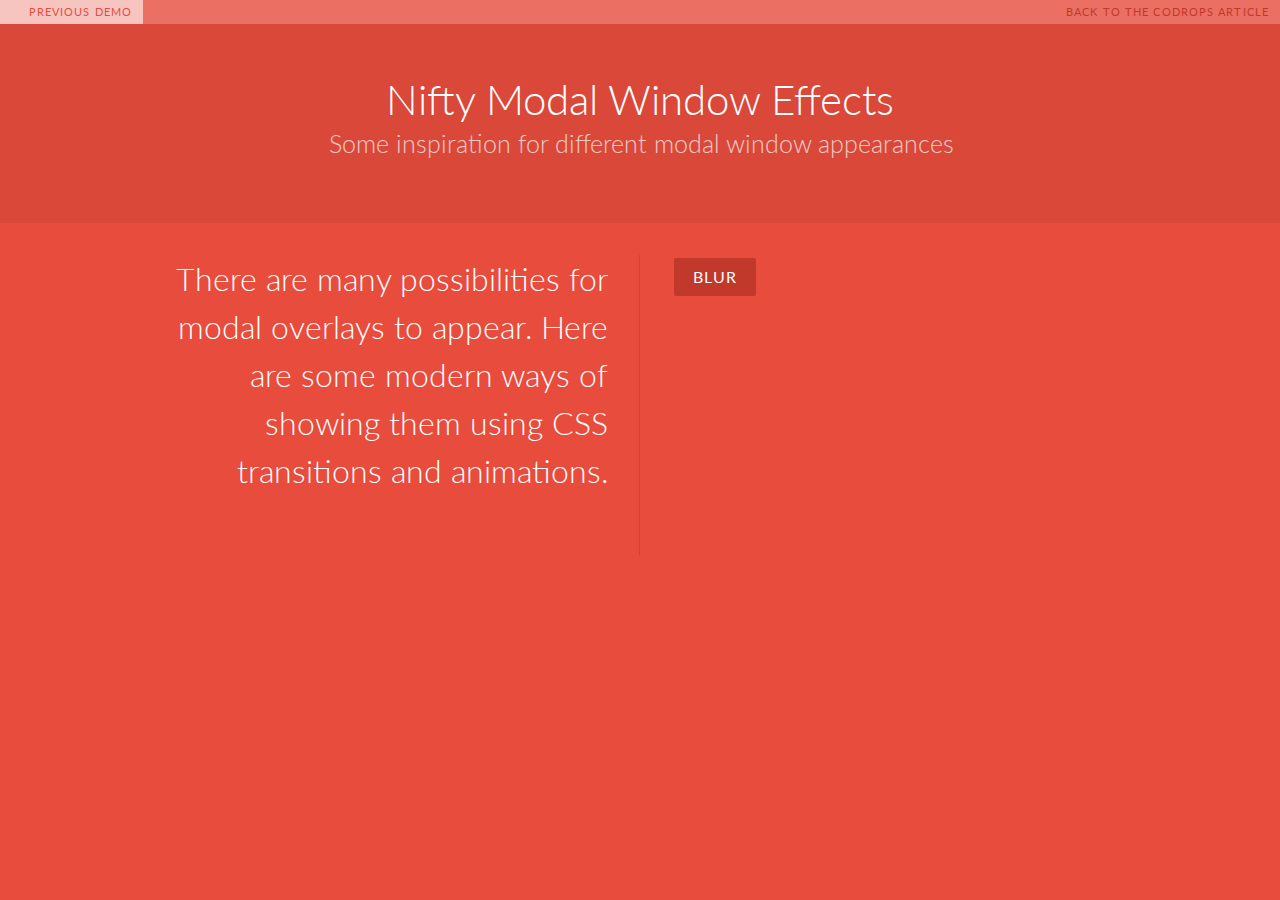
==== demo.html @ 6cec1993 "Blur Plugin" ====
<!DOCTYPE html>
<html lang="en" class="no-js">
	<head>
		<meta charset="UTF-8" />
		<meta http-equiv="X-UA-Compatible" content="IE=edge,chrome=1"> 
		<meta name="viewport" content="width=device-width, initial-scale=1.0"> 
		<link rel="shortcut icon" href="../favicon.ico"> 
		<link rel="stylesheet" type="text/css" href="css/default.css" />
		<link rel="stylesheet" type="text/css" href="css/component.css" />
		<script src="js/modernizr.custom.js"></script>
	</head>
	<body>
		<!-- All modals added here for the demo. You would of course just have one, dynamically created -->

		<div class="md-modal md-effect-16" id="modal-16">
			<div class="md-content">
				<h3>Modal Dialog</h3>
				<div>
					<p>This is a modal window. You can do the following things with it:</p>
					<ul>
						<li><strong>Read:</strong> modal windows will probably tell you something important so don't forget to read what they say.</li>
						<li><strong>Look:</strong> a modal window enjoys a certain kind of attention; just look at it and appreciate its presence.</li>
						<li><strong>Close:</strong> click on the button below to close the modal.</li>
					</ul>
					<button class="md-close">Close me!</button>
				</div>
			</div>
		</div>
	

		<div class="container">
			<!-- Top Navigation -->
			<div class="codrops-top clearfix">
				<a class="codrops-icon codrops-icon-prev" href="http://tympanus.net/Development/DynamicGrid/"><span>Previous Demo</span></a>
				<span class="right"><a class="codrops-icon codrops-icon-drop" href="http://tympanus.net/codrops/?p=15313"><span>Back to the Codrops Article</span></a></span>
			</div>
			<header>
				<h1>Nifty Modal Window Effects <span>Some inspiration for different modal window appearances</span></h1>
			</header>
			<div class="main clearfix">
				<div class="column">
					<p>There are many possibilities for modal overlays to appear. Here are some modern ways of showing them using CSS transitions and animations.</p>
				</div>
				<div class="column">

					<button class="md-trigger" data-modal="modal-16">Blur</button>

				</div>
			</div>
		</div><!-- /container -->
		<div class="md-overlay"></div><!-- the overlay element -->

		<!-- classie.js by @desandro: https://github.com/desandro/classie -->
		<script src="js/classie.js"></script>
		<script src="js/modalEffects.js"></script>

		<!-- for the blur effect -->
		<!-- by @derSchepp https://github.com/Schepp/CSS-Filters-Polyfill -->
		<script>
			// this is important for IEs
			var polyfilter_scriptpath = '/js/';
		</script>
		<script src="js/cssParser.js"></script>
		<script src="js/css-filters-polyfill.js"></script>
	</body>
</html>
---- css/default.css ----
/* General Demo Style */
@import url(http://fonts.googleapis.com/css?family=Lato:300,400,700);

@font-face {
	font-family: 'codropsicons';
	src:url('../fonts/codropsicons/codropsicons.eot');
	src:url('../fonts/codropsicons/codropsicons.eot?#iefix') format('embedded-opentype'),
		url('../fonts/codropsicons/codropsicons.woff') format('woff'),
		url('../fonts/codropsicons/codropsicons.ttf') format('truetype'),
		url('../fonts/codropsicons/codropsicons.svg#codropsicons') format('svg');
	font-weight: normal;
	font-style: normal;
}

*, *:after, *:before { -webkit-box-sizing: border-box; -moz-box-sizing: border-box; box-sizing: border-box; }
body, html { font-size: 100%; padding: 0; margin: 0; }

/* Clearfix hack by Nicolas Gallagher: http://nicolasgallagher.com/micro-clearfix-hack/ */
.clearfix:before, .clearfix:after { content: " "; display: table; }
.clearfix:after { clear: both; }

body {
	font-family: 'Lato', Calibri, Arial, sans-serif;
	color: #fff;
	background: #e74c3c;
}

a {
	color: #c0392b;
	text-decoration: none;
}

a:hover,
a:active {
	color: #333;
}

/* Header Style */
.main,
.container > header {
	margin: 0 auto;
	padding: 2em;
}

.container > header {
	text-align: center;
	background: #d94839;
	padding: 3em;
}

.container > header h1 {
	font-size: 2.625em;
	line-height: 1.3;
	margin: 0;
	font-weight: 300;
}

.container > header span {
	display: block;
	font-size: 60%;
	opacity: 0.7;
	padding: 0 0 0.6em 0.1em;
}

/* Main Content */
.main {
	max-width: 69em;
}

.column {
	float: left;
	width: 50%;
	padding: 0 2em;
	min-height: 300px;
	position: relative;
}

.column:nth-child(2) {
	box-shadow: -1px 0 0 rgba(0,0,0,0.1);
}

.column p {
	font-weight: 300;
	font-size: 2em;
	padding: 0;
	margin: 0;
	text-align: right;
	line-height: 1.5;
}

/* To Navigation Style */
.codrops-top {
	background: #fff;
	background: rgba(255, 255, 255, 0.2);
	text-transform: uppercase;
	width: 100%;
	font-size: 0.69em;
	line-height: 2.2;
}

.codrops-top a {
	padding: 0 1em;
	letter-spacing: 0.1em;
	display: inline-block;
}

.codrops-top a:hover {
	color: #e74c3c;
	background: rgba(255,255,255,0.6);
}

.codrops-top span.right {
	float: right;
}

.codrops-top span.right a {
	float: left;
	display: block;
}

.codrops-icon:before {
	font-family: 'codropsicons';
	margin: 0 4px;
	speak: none;
	font-style: normal;
	font-weight: normal;
	font-variant: normal;
	text-transform: none;
	line-height: 1;
	-webkit-font-smoothing: antialiased;
}

.codrops-icon-drop:before {
	content: "\e001";
}

.codrops-icon-prev:before {
	content: "\e004";
}

button {
	border: none;
	padding: 0.6em 1.2em;
	background: #c0392b;
	color: #fff;
	font-family: 'Lato', Calibri, Arial, sans-serif;
	font-size: 1em;
	letter-spacing: 1px;
	text-transform: uppercase;
	cursor: pointer;
	display: inline-block;
	margin: 3px 2px;
	border-radius: 2px;
}

button:hover {
	background: #A5281B;
}

@media screen and (max-width: 46.0625em) {
	.column {
		width: 100%;
		min-width: auto;
		min-height: auto;
		padding: 1em; 
	}

	.column p {
		text-align: left;
		font-size: 1.5em;
	}

	.column:nth-child(2) {
		box-shadow: 0 -1px 0 rgba(0,0,0,0.1);
	}
}

@media screen and (max-width: 25em) {

	.codrops-icon span {
		display: none;
	}

}
---- css/component.css ----
/* General styles for the modal */

/* 
Styles for the html/body for special modal where we want 3d effects
Note that we need a container wrapping all content on the page for the 
perspective effects (not including the modals and the overlay).
*/
.md-perspective,
.md-perspective body {
	height: 100%;
	overflow: hidden;
}

.md-perspective body  {
	background: #222;
	-webkit-perspective: 600px;
	-moz-perspective: 600px;
	perspective: 600px;
}

.container {
	background: #e74c3c;
	min-height: 100%;
}

.md-modal {
	position: fixed;
	top: 50%;
	left: 50%;
	width: 50%;
	max-width: 630px;
	min-width: 320px;
	height: auto;
	z-index: 2000;
	visibility: hidden;
	-webkit-backface-visibility: hidden;
	-moz-backface-visibility: hidden;
	backface-visibility: hidden;
	-webkit-transform: translateX(-50%) translateY(-50%);
	-moz-transform: translateX(-50%) translateY(-50%);
	-ms-transform: translateX(-50%) translateY(-50%);
	transform: translateX(-50%) translateY(-50%);
}

.md-show {
	visibility: visible;
}

.md-overlay {
	position: fixed;
	width: 100%;
	height: 100%;
	visibility: hidden;
	top: 0;
	left: 0;
	z-index: 1000;
	opacity: 0;
	background: rgba(143,27,15,0.8);
	-webkit-transition: all 0.3s;
	-moz-transition: all 0.3s;
	transition: all 0.3s;
}

.md-show ~ .md-overlay {
	opacity: 1;
	visibility: visible;
}

/* Content styles */
.md-content {
	color: #fff;
	background: #e74c3c;
	position: relative;
	border-radius: 3px;
	margin: 0 auto;
}

.md-content h3 {
	margin: 0;
	padding: 0.4em;
	text-align: center;
	font-size: 2.4em;
	font-weight: 300;
	opacity: 0.8;
	background: rgba(0,0,0,0.1);
	border-radius: 3px 3px 0 0;
}

.md-content > div {
	padding: 15px 40px 30px;
	margin: 0;
	font-weight: 300;
	font-size: 1.15em;
}

.md-content > div p {
	margin: 0;
	padding: 10px 0;
}

.md-content > div ul {
	margin: 0;
	padding: 0 0 30px 20px;
}

.md-content > div ul li {
	padding: 5px 0;
}

.md-content button {
	display: block;
	margin: 0 auto;
	font-size: 0.8em;
}

/* Individual modal styles with animations/transitions */

/* Effect 1: Fade in and scale up */
.md-effect-1 .md-content {
	-webkit-transform: scale(0.7);
	-moz-transform: scale(0.7);
	-ms-transform: scale(0.7);
	transform: scale(0.7);
	opacity: 0;
	-webkit-transition: all 0.3s;
	-moz-transition: all 0.3s;
	transition: all 0.3s;
}

.md-show.md-effect-1 .md-content {
	-webkit-transform: scale(1);
	-moz-transform: scale(1);
	-ms-transform: scale(1);
	transform: scale(1);
	opacity: 1;
}

/* Effect 2: Slide from the right */
.md-effect-2 .md-content {
	-webkit-transform: translateX(20%);
	-moz-transform: translateX(20%);
	-ms-transform: translateX(20%);
	transform: translateX(20%);
	opacity: 0;
	-webkit-transition: all 0.3s cubic-bezier(0.25, 0.5, 0.5, 0.9);
	-moz-transition: all 0.3s cubic-bezier(0.25, 0.5, 0.5, 0.9);
	transition: all 0.3s cubic-bezier(0.25, 0.5, 0.5, 0.9);
}

.md-show.md-effect-2 .md-content {
	-webkit-transform: translateX(0);
	-moz-transform: translateX(0);
	-ms-transform: translateX(0);
	transform: translateX(0);
	opacity: 1;
}

/* Effect 3: Slide from the bottom */
.md-effect-3 .md-content {
	-webkit-transform: translateY(20%);
	-moz-transform: translateY(20%);
	-ms-transform: translateY(20%);
	transform: translateY(20%);
	opacity: 0;
	-webkit-transition: all 0.3s;
	-moz-transition: all 0.3s;
	transition: all 0.3s;
}

.md-show.md-effect-3 .md-content {
	-webkit-transform: translateY(0);
	-moz-transform: translateY(0);
	-ms-transform: translateY(0);
	transform: translateY(0);
	opacity: 1;
}

/* Effect 4: Newspaper */
.md-effect-4 .md-content {
	-webkit-transform: scale(0) rotate(720deg);
	-moz-transform: scale(0) rotate(720deg);
	-ms-transform: scale(0) rotate(720deg);
	transform: scale(0) rotate(720deg);
	opacity: 0;
}

.md-show.md-effect-4 ~ .md-overlay,
.md-effect-4 .md-content {
	-webkit-transition: all 0.5s;
	-moz-transition: all 0.5s;
	transition: all 0.5s;
}

.md-show.md-effect-4 .md-content {
	-webkit-transform: scale(1) rotate(0deg);
	-moz-transform: scale(1) rotate(0deg);
	-ms-transform: scale(1) rotate(0deg);
	transform: scale(1) rotate(0deg);
	opacity: 1;
}

/* Effect 5: fall */
.md-effect-5.md-modal {
	-webkit-perspective: 1300px;
	-moz-perspective: 1300px;
	perspective: 1300px;
}

.md-effect-5 .md-content {
	-webkit-transform-style: preserve-3d;
	-moz-transform-style: preserve-3d;
	transform-style: preserve-3d;
	-webkit-transform: translateZ(600px) rotateX(20deg); 
	-moz-transform: translateZ(600px) rotateX(20deg); 
	-ms-transform: translateZ(600px) rotateX(20deg); 
	transform: translateZ(600px) rotateX(20deg); 
	opacity: 0;
}

.md-show.md-effect-5 .md-content {
	-webkit-transition: all 0.3s ease-in;
	-moz-transition: all 0.3s ease-in;
	transition: all 0.3s ease-in;
	-webkit-transform: translateZ(0px) rotateX(0deg);
	-moz-transform: translateZ(0px) rotateX(0deg);
	-ms-transform: translateZ(0px) rotateX(0deg);
	transform: translateZ(0px) rotateX(0deg); 
	opacity: 1;
}

/* Effect 6: side fall */
.md-effect-6.md-modal {
	-webkit-perspective: 1300px;
	-moz-perspective: 1300px;
	perspective: 1300px;
}

.md-effect-6 .md-content {
	-webkit-transform-style: preserve-3d;
	-moz-transform-style: preserve-3d;
	transform-style: preserve-3d;
	-webkit-transform: translate(30%) translateZ(600px) rotate(10deg); 
	-moz-transform: translate(30%) translateZ(600px) rotate(10deg);
	-ms-transform: translate(30%) translateZ(600px) rotate(10deg);
	transform: translate(30%) translateZ(600px) rotate(10deg); 
	opacity: 0;
}

.md-show.md-effect-6 .md-content {
	-webkit-transition: all 0.3s ease-in;
	-moz-transition: all 0.3s ease-in;
	transition: all 0.3s ease-in;
	-webkit-transform: translate(0%) translateZ(0) rotate(0deg);
	-moz-transform: translate(0%) translateZ(0) rotate(0deg);
	-ms-transform: translate(0%) translateZ(0) rotate(0deg);
	transform: translate(0%) translateZ(0) rotate(0deg);
	opacity: 1;
}

/* Effect 7:  slide and stick to top */
.md-effect-7{
	top: 0;
	-webkit-transform: translateX(-50%);
	-moz-transform: translateX(-50%);
	-ms-transform: translateX(-50%);
	transform: translateX(-50%);
}

.md-effect-7 .md-content {
	-webkit-transform: translateY(-200%);
	-moz-transform: translateY(-200%);
	-ms-transform: translateY(-200%);
	transform: translateY(-200%);
	-webkit-transition: all .3s;
	-moz-transition: all .3s;
	transition: all .3s;
	opacity: 0;
}

.md-show.md-effect-7 .md-content {
	-webkit-transform: translateY(0%);
	-moz-transform: translateY(0%);
	-ms-transform: translateY(0%);
	transform: translateY(0%);
	border-radius: 0 0 3px 3px;
	opacity: 1;
}

/* Effect 8: 3D flip horizontal */
.md-effect-8.md-modal {
	-webkit-perspective: 1300px;
	-moz-perspective: 1300px;
	perspective: 1300px;
}

.md-effect-8 .md-content {
	-webkit-transform-style: preserve-3d;
	-moz-transform-style: preserve-3d;
	transform-style: preserve-3d;
	-webkit-transform: rotateY(-70deg);
	-moz-transform: rotateY(-70deg);
	-ms-transform: rotateY(-70deg);
	transform: rotateY(-70deg);
	-webkit-transition: all 0.3s;
	-moz-transition: all 0.3s;
	transition: all 0.3s;
	opacity: 0;
}

.md-show.md-effect-8 .md-content {
	-webkit-transform: rotateY(0deg);
	-moz-transform: rotateY(0deg);
	-ms-transform: rotateY(0deg);
	transform: rotateY(0deg);
	opacity: 1;
}

/* Effect 9: 3D flip vertical */
.md-effect-9.md-modal {
	-webkit-perspective: 1300px;
	-moz-perspective: 1300px;
	perspective: 1300px;
}

.md-effect-9 .md-content {
	-webkit-transform-style: preserve-3d;
	-moz-transform-style: preserve-3d;
	transform-style: preserve-3d;
	-webkit-transform: rotateX(-70deg);
	-moz-transform: rotateX(-70deg);
	-ms-transform: rotateX(-70deg);
	transform: rotateX(-70deg);
	-webkit-transition: all 0.3s;
	-moz-transition: all 0.3s;
	transition: all 0.3s;
	opacity: 0;
}

.md-show.md-effect-9 .md-content {
	-webkit-transform: rotateX(0deg);
	-moz-transform: rotateX(0deg);
	-ms-transform: rotateX(0deg);
	transform: rotateX(0deg);
	opacity: 1;
}

/* Effect 10: 3D sign */
.md-effect-10.md-modal {
	-webkit-perspective: 1300px;
	-moz-perspective: 1300px;
	perspective: 1300px;
}

.md-effect-10 .md-content {
	-webkit-transform-style: preserve-3d;
	-moz-transform-style: preserve-3d;
	transform-style: preserve-3d;
	-webkit-transform: rotateX(-60deg);
	-moz-transform: rotateX(-60deg);
	-ms-transform: rotateX(-60deg);
	transform: rotateX(-60deg);
	-webkit-transform-origin: 50% 0;
	-moz-transform-origin: 50% 0;
	transform-origin: 50% 0;
	opacity: 0;
	-webkit-transition: all 0.3s;
	-moz-transition: all 0.3s;
	transition: all 0.3s;
}

.md-show.md-effect-10 .md-content {
	-webkit-transform: rotateX(0deg);
	-moz-transform: rotateX(0deg);
	-ms-transform: rotateX(0deg);
	transform: rotateX(0deg);
	opacity: 1;
}

/* Effect 11: Super scaled */
.md-effect-11 .md-content {
	-webkit-transform: scale(2);
	-moz-transform: scale(2);
	-ms-transform: scale(2);
	transform: scale(2);
	opacity: 0;
	-webkit-transition: all 0.3s;
	-moz-transition: all 0.3s;
	transition: all 0.3s;
}

.md-show.md-effect-11 .md-content {
	-webkit-transform: scale(1);
	-moz-transform: scale(1);
	-ms-transform: scale(1);
	transform: scale(1);
	opacity: 1;
}

/* Effect 12:  Just me */
.md-effect-12 .md-content {
	-webkit-transform: scale(0.8);
	-moz-transform: scale(0.8);
	-ms-transform: scale(0.8);
	transform: scale(0.8);
	opacity: 0;
	-webkit-transition: all 0.3s;
	-moz-transition: all 0.3s;
	transition: all 0.3s;
}

.md-show.md-effect-12 ~ .md-overlay {
	background: #e74c3c;
} 

.md-effect-12 .md-content h3,
.md-effect-12 .md-content {
	background: transparent;
}

.md-show.md-effect-12 .md-content {
	-webkit-transform: scale(1);
	-moz-transform: scale(1);
	-ms-transform: scale(1);
	transform: scale(1);
	opacity: 1;
}

/* Effect 13: 3D slit */
.md-effect-13.md-modal {
	-webkit-perspective: 1300px;
	-moz-perspective: 1300px;
	perspective: 1300px;
}

.md-effect-13 .md-content {
	-webkit-transform-style: preserve-3d;
	-moz-transform-style: preserve-3d;
	transform-style: preserve-3d;
	-webkit-transform: translateZ(-3000px) rotateY(90deg);
	-moz-transform: translateZ(-3000px) rotateY(90deg);
	-ms-transform: translateZ(-3000px) rotateY(90deg);
	transform: translateZ(-3000px) rotateY(90deg);
	opacity: 0;
}

.md-show.md-effect-13 .md-content {
	-webkit-animation: slit .7s forwards ease-out;
	-moz-animation: slit .7s forwards ease-out;
	animation: slit .7s forwards ease-out;
}

@-webkit-keyframes slit {
	50% { -webkit-transform: translateZ(-250px) rotateY(89deg); opacity: .5; -webkit-animation-timing-function: ease-out;}
	100% { -webkit-transform: translateZ(0) rotateY(0deg); opacity: 1; }
}

@-moz-keyframes slit {
	50% { -moz-transform: translateZ(-250px) rotateY(89deg); opacity: .5; -moz-animation-timing-function: ease-out;}
	100% { -moz-transform: translateZ(0) rotateY(0deg); opacity: 1; }
}

@keyframes slit {
	50% { transform: translateZ(-250px) rotateY(89deg); opacity: 1; animation-timing-function: ease-in;}
	100% { transform: translateZ(0) rotateY(0deg); opacity: 1; }
}

/* Effect 14:  3D Rotate from bottom */
.md-effect-14.md-modal {
	-webkit-perspective: 1300px;
	-moz-perspective: 1300px;
	perspective: 1300px;
}

.md-effect-14 .md-content {
	-webkit-transform-style: preserve-3d;
	-moz-transform-style: preserve-3d;
	transform-style: preserve-3d;
	-webkit-transform: translateY(100%) rotateX(90deg);
	-moz-transform: translateY(100%) rotateX(90deg);
	-ms-transform: translateY(100%) rotateX(90deg);
	transform: translateY(100%) rotateX(90deg);
	-webkit-transform-origin: 0 100%;
	-moz-transform-origin: 0 100%;
	transform-origin: 0 100%;
	opacity: 0;
	-webkit-transition: all 0.3s ease-out;
	-moz-transition: all 0.3s ease-out;
	transition: all 0.3s ease-out;
}

.md-show.md-effect-14 .md-content {
	-webkit-transform: translateY(0%) rotateX(0deg);
	-moz-transform: translateY(0%) rotateX(0deg);
	-ms-transform: translateY(0%) rotateX(0deg);
	transform: translateY(0%) rotateX(0deg);
	opacity: 1;
}

/* Effect 15:  3D Rotate in from left */
.md-effect-15.md-modal {
	-webkit-perspective: 1300px;
	-moz-perspective: 1300px;
	perspective: 1300px;
}

.md-effect-15 .md-content {
	-webkit-transform-style: preserve-3d;
	-moz-transform-style: preserve-3d;
	transform-style: preserve-3d;
	-webkit-transform: translateZ(100px) translateX(-30%) rotateY(90deg);
	-moz-transform: translateZ(100px) translateX(-30%) rotateY(90deg);
	-ms-transform: translateZ(100px) translateX(-30%) rotateY(90deg);
	transform: translateZ(100px) translateX(-30%) rotateY(90deg);
	-webkit-transform-origin: 0 100%;
	-moz-transform-origin: 0 100%;
	transform-origin: 0 100%;
	opacity: 0;
	-webkit-transition: all 0.3s;
	-moz-transition: all 0.3s;
	transition: all 0.3s;
}

.md-show.md-effect-15 .md-content {
	-webkit-transform: translateZ(0px) translateX(0%) rotateY(0deg);
	-moz-transform: translateZ(0px) translateX(0%) rotateY(0deg);
	-ms-transform: translateZ(0px) translateX(0%) rotateY(0deg);
	transform: translateZ(0px) translateX(0%) rotateY(0deg);
	opacity: 1;
}

/* Effect 16:  Blur */
.md-show.md-effect-16 ~ .md-overlay {
	background: rgba(180,46,32,0.5);
}

.md-show.md-effect-16 ~ .container {
	-webkit-filter: blur(3px);
	-moz-filter: blur(3px);
	filter: blur(3px);
}

.md-effect-16 .md-content {
	-webkit-transform: translateY(-5%);
	-moz-transform: translateY(-5%);
	-ms-transform: translateY(-5%);
	transform: translateY(-5%);
	opacity: 0;
}

.md-show.md-effect-16 ~ .container,
.md-effect-16 .md-content {
	-webkit-transition: all 0.3s;
	-moz-transition: all 0.3s;
	transition: all 0.3s;
}

.md-show.md-effect-16 .md-content {
	-webkit-transform: translateY(0);
	-moz-transform: translateY(0);
	-ms-transform: translateY(0);
	transform: translateY(0);
	opacity: 1;
}

/* Effect 17:  Slide in from bottom with perspective on container */
.md-show.md-effect-17 ~ .container {
	height: 100%;
	overflow: hidden;
	-webkit-transition: -webkit-transform 0.3s;
	-moz-transition: -moz-transform 0.3s;
	transition: transform 0.3s;
}	

.md-show.md-effect-17 ~ .container,
.md-show.md-effect-17 ~ .md-overlay  {
	-webkit-transform: rotateX(-2deg);
	-moz-transform: rotateX(-2deg);
	-ms-transform: rotateX(-2deg);
	transform: rotateX(-2deg);
	-webkit-transform-origin: 50% 0%;
	-moz-transform-origin: 50% 0%;
	transform-origin: 50% 0%;
	-webkit-transform-style: preserve-3d;
	-moz-transform-style: preserve-3d;
	transform-style: preserve-3d;
}

.md-effect-17 .md-content {
	opacity: 0;
	-webkit-transform: translateY(200%);
	-moz-transform: translateY(200%);
	-ms-transform: translateY(200%);
	transform: translateY(200%);
}

.md-show.md-effect-17 .md-content {
	-webkit-transform: translateY(0);
	-moz-transform: translateY(0);
	-ms-transform: translateY(0);
	transform: translateY(0);
	opacity: 1;
	-webkit-transition: all 0.3s 0.2s;
	-moz-transition: all 0.3s 0.2s;
	transition: all 0.3s 0.2s;
}

/* Effect 18:  Slide from right with perspective on container */
.md-show.md-effect-18 ~ .container {
	height: 100%;
	overflow: hidden;
}

.md-show.md-effect-18 ~ .md-overlay {
	background: rgba(143,27,15,0.8);
	-webkit-transition: all 0.5s;
	-moz-transition: all 0.5s;
	transition: all 0.5s;
}

.md-show.md-effect-18 ~ .container,
.md-show.md-effect-18 ~ .md-overlay {
	-webkit-transform-style: preserve-3d;
	-webkit-transform-origin: 0% 50%;
	-webkit-animation: rotateRightSideFirst 0.5s forwards ease-in;
	-moz-transform-style: preserve-3d;
	-moz-transform-origin: 0% 50%;
	-moz-animation: rotateRightSideFirst 0.5s forwards ease-in;
	transform-style: preserve-3d;
	transform-origin: 0% 50%;
	animation: rotateRightSideFirst 0.5s forwards ease-in;
}

@-webkit-keyframes rotateRightSideFirst {
	50% { -webkit-transform: translateZ(-50px) rotateY(5deg); -webkit-animation-timing-function: ease-out; }
	100% { -webkit-transform: translateZ(-200px); }
}

@-moz-keyframes rotateRightSideFirst {
	50% { -moz-transform: translateZ(-50px) rotateY(5deg); -moz-animation-timing-function: ease-out; }
	100% { -moz-transform: translateZ(-200px); }
}

@keyframes rotateRightSideFirst {
	50% { transform: translateZ(-50px) rotateY(5deg); animation-timing-function: ease-out; }
	100% { transform: translateZ(-200px); }
}

.md-effect-18 .md-content {
	-webkit-transform: translateX(200%);
	-moz-transform: translateX(200%);
	-ms-transform: translateX(200%);
	transform: translateX(200%);
	opacity: 0;
}

.md-show.md-effect-18 .md-content {
	-webkit-transform: translateX(0);
	-moz-transform: translateX(0);
	-ms-transform: translateX(0);
	transform: translateX(0);
	opacity: 1;
	-webkit-transition: all 0.5s 0.1s;
	-moz-transition: all 0.5s 0.1s;
	transition: all 0.5s 0.1s;
}

/* Effect 19:  Slip in from the top with perspective on container */
.md-show.md-effect-19 ~ .container {
	height: 100%;
	overflow: hidden;
}

.md-show.md-effect-19 ~ .md-overlay {
	-webkit-transition: all 0.5s;
	-moz-transition: all 0.5s;
	transition: all 0.5s;
}

.md-show.md-effect-19 ~ .container,
.md-show.md-effect-19 ~ .md-overlay {
	-webkit-transform-style: preserve-3d;
	-webkit-transform-origin: 50% 100%;
	-webkit-animation: OpenTop 0.5s forwards ease-in;
	-moz-transform-style: preserve-3d;
	-moz-transform-origin: 50% 100%;
	-moz-animation: OpenTop 0.5s forwards ease-in;
	transform-style: preserve-3d;
	transform-origin: 50% 100%;
	animation: OpenTop 0.5s forwards ease-in;
}

@-webkit-keyframes OpenTop {
	50% { 
		-webkit-transform: rotateX(10deg); 
		-webkit-animation-timing-function: ease-out; 
	}
}

@-moz-keyframes OpenTop {
	50% { 
		-moz-transform: rotateX(10deg); 
		-moz-animation-timing-function: ease-out; 
	}
}

@keyframes OpenTop {
	50% { 
		transform: rotateX(10deg); 
		animation-timing-function: ease-out; 
	}
}

.md-effect-19 .md-content {
	-webkit-transform: translateY(-200%);
	-moz-transform: translateY(-200%);
	-ms-transform: translateY(-200%);
	transform: translateY(-200%);
	opacity: 0;
}

.md-show.md-effect-19 .md-content {
	-webkit-transform: translateY(0);
	-moz-transform: translateY(0);
	-ms-transform: translateY(0);
	transform: translateY(0);
	opacity: 1;
	-webkit-transition: all 0.5s 0.1s;
	-moz-transition: all 0.5s 0.1s;
	transition: all 0.5s 0.1s;
}

@media screen and (max-width: 32em) {
	body { font-size: 75%; }
}
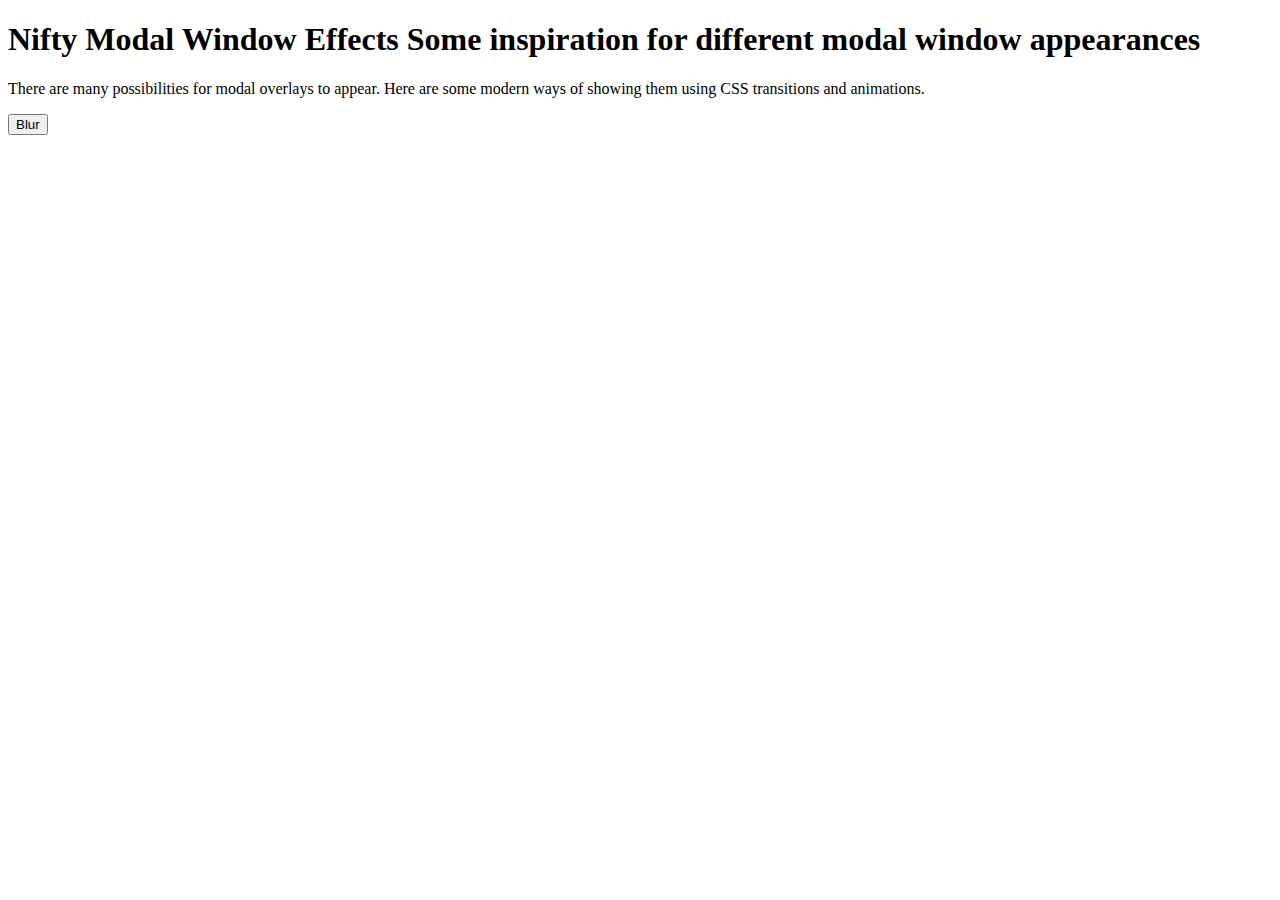
==== commit 0208aaec: "Update" ====
--- a/demo.html
+++ b/demo.html
@@ -7,7 +7,7 @@
 		<link rel="shortcut icon" href="../favicon.ico"> 
 		<link rel="stylesheet" type="text/css" href="css/default.css" />
 		<link rel="stylesheet" type="text/css" href="css/component.css" />
-		<script src="js/modernizr.custom.js"></script>
+		
 	</head>
 	<body>
 		<!-- All modals added here for the demo. You would of course just have one, dynamically created -->
@@ -30,10 +30,7 @@
 
 		<div class="container">
 			<!-- Top Navigation -->
-			<div class="codrops-top clearfix">
-				<a class="codrops-icon codrops-icon-prev" href="http://tympanus.net/Development/DynamicGrid/"><span>Previous Demo</span></a>
-				<span class="right"><a class="codrops-icon codrops-icon-drop" href="http://tympanus.net/codrops/?p=15313"><span>Back to the Codrops Article</span></a></span>
-			</div>
+
 			<header>
 				<h1>Nifty Modal Window Effects <span>Some inspiration for different modal window appearances</span></h1>
 			</header>
@@ -42,9 +39,7 @@
 					<p>There are many possibilities for modal overlays to appear. Here are some modern ways of showing them using CSS transitions and animations.</p>
 				</div>
 				<div class="column">
-
 					<button class="md-trigger" data-modal="modal-16">Blur</button>
-
 				</div>
 			</div>
 		</div><!-- /container -->
--- a/css/component.css
+++ b/css/component.css
@@ -1,35 +1,20 @@
 /* General styles for the modal */
 
-/* 
-Styles for the html/body for special modal where we want 3d effects
-Note that we need a container wrapping all content on the page for the 
-perspective effects (not including the modals and the overlay).
-*/
-.md-perspective,
-.md-perspective body {
-	height: 100%;
-	overflow: hidden;
-}
 
-.md-perspective body  {
-	background: #222;
-	-webkit-perspective: 600px;
-	-moz-perspective: 600px;
-	perspective: 600px;
-}
-
+/*
 .container {
-	background: #e74c3c;
+	background: #000;
 	min-height: 100%;
 }
+*/
 
 .md-modal {
 	position: fixed;
 	top: 50%;
 	left: 50%;
 	width: 50%;
-	max-width: 630px;
-	min-width: 320px;
+	max-width: 70%;
+	min-width: 50%;
 	height: auto;
 	z-index: 2000;
 	visibility: hidden;
@@ -46,6 +31,7 @@
 	visibility: visible;
 }
 
+/* Need Mobile Styles */
 .md-overlay {
 	position: fixed;
 	width: 100%;
@@ -55,7 +41,7 @@
 	left: 0;
 	z-index: 1000;
 	opacity: 0;
-	background: rgba(143,27,15,0.8);
+	background: rgba(255,255,255,0.8);
 	-webkit-transition: all 0.3s;
 	-moz-transition: all 0.3s;
 	transition: all 0.3s;
@@ -69,471 +55,20 @@
 /* Content styles */
 .md-content {
 	color: #fff;
-	background: #e74c3c;
+	background: rgba(255,255,255,.8);
 	position: relative;
 	border-radius: 3px;
 	margin: 0 auto;
+    padding: 40px 100px;
 }
 
-.md-content h3 {
-	margin: 0;
-	padding: 0.4em;
-	text-align: center;
-	font-size: 2.4em;
-	font-weight: 300;
-	opacity: 0.8;
-	background: rgba(0,0,0,0.1);
-	border-radius: 3px 3px 0 0;
-}
-
-.md-content > div {
-	padding: 15px 40px 30px;
-	margin: 0;
-	font-weight: 300;
-	font-size: 1.15em;
-}
-
-.md-content > div p {
-	margin: 0;
-	padding: 10px 0;
-}
-
-.md-content > div ul {
-	margin: 0;
-	padding: 0 0 30px 20px;
-}
-
-.md-content > div ul li {
-	padding: 5px 0;
-}
-
-.md-content button {
-	display: block;
-	margin: 0 auto;
-	font-size: 0.8em;
-}
-
-/* Individual modal styles with animations/transitions */
-
-/* Effect 1: Fade in and scale up */
-.md-effect-1 .md-content {
-	-webkit-transform: scale(0.7);
-	-moz-transform: scale(0.7);
-	-ms-transform: scale(0.7);
-	transform: scale(0.7);
-	opacity: 0;
-	-webkit-transition: all 0.3s;
-	-moz-transition: all 0.3s;
-	transition: all 0.3s;
-}
-
-.md-show.md-effect-1 .md-content {
-	-webkit-transform: scale(1);
-	-moz-transform: scale(1);
-	-ms-transform: scale(1);
-	transform: scale(1);
-	opacity: 1;
-}
-
-/* Effect 2: Slide from the right */
-.md-effect-2 .md-content {
-	-webkit-transform: translateX(20%);
-	-moz-transform: translateX(20%);
-	-ms-transform: translateX(20%);
-	transform: translateX(20%);
-	opacity: 0;
-	-webkit-transition: all 0.3s cubic-bezier(0.25, 0.5, 0.5, 0.9);
-	-moz-transition: all 0.3s cubic-bezier(0.25, 0.5, 0.5, 0.9);
-	transition: all 0.3s cubic-bezier(0.25, 0.5, 0.5, 0.9);
-}
-
-.md-show.md-effect-2 .md-content {
-	-webkit-transform: translateX(0);
-	-moz-transform: translateX(0);
-	-ms-transform: translateX(0);
-	transform: translateX(0);
-	opacity: 1;
-}
-
-/* Effect 3: Slide from the bottom */
-.md-effect-3 .md-content {
-	-webkit-transform: translateY(20%);
-	-moz-transform: translateY(20%);
-	-ms-transform: translateY(20%);
-	transform: translateY(20%);
-	opacity: 0;
-	-webkit-transition: all 0.3s;
-	-moz-transition: all 0.3s;
-	transition: all 0.3s;
-}
-
-.md-show.md-effect-3 .md-content {
-	-webkit-transform: translateY(0);
-	-moz-transform: translateY(0);
-	-ms-transform: translateY(0);
-	transform: translateY(0);
-	opacity: 1;
-}
-
-/* Effect 4: Newspaper */
-.md-effect-4 .md-content {
-	-webkit-transform: scale(0) rotate(720deg);
-	-moz-transform: scale(0) rotate(720deg);
-	-ms-transform: scale(0) rotate(720deg);
-	transform: scale(0) rotate(720deg);
-	opacity: 0;
-}
-
-.md-show.md-effect-4 ~ .md-overlay,
-.md-effect-4 .md-content {
-	-webkit-transition: all 0.5s;
-	-moz-transition: all 0.5s;
-	transition: all 0.5s;
-}
-
-.md-show.md-effect-4 .md-content {
-	-webkit-transform: scale(1) rotate(0deg);
-	-moz-transform: scale(1) rotate(0deg);
-	-ms-transform: scale(1) rotate(0deg);
-	transform: scale(1) rotate(0deg);
-	opacity: 1;
-}
-
-/* Effect 5: fall */
-.md-effect-5.md-modal {
-	-webkit-perspective: 1300px;
-	-moz-perspective: 1300px;
-	perspective: 1300px;
-}
-
-.md-effect-5 .md-content {
-	-webkit-transform-style: preserve-3d;
-	-moz-transform-style: preserve-3d;
-	transform-style: preserve-3d;
-	-webkit-transform: translateZ(600px) rotateX(20deg); 
-	-moz-transform: translateZ(600px) rotateX(20deg); 
-	-ms-transform: translateZ(600px) rotateX(20deg); 
-	transform: translateZ(600px) rotateX(20deg); 
-	opacity: 0;
-}
-
-.md-show.md-effect-5 .md-content {
-	-webkit-transition: all 0.3s ease-in;
-	-moz-transition: all 0.3s ease-in;
-	transition: all 0.3s ease-in;
-	-webkit-transform: translateZ(0px) rotateX(0deg);
-	-moz-transform: translateZ(0px) rotateX(0deg);
-	-ms-transform: translateZ(0px) rotateX(0deg);
-	transform: translateZ(0px) rotateX(0deg); 
-	opacity: 1;
-}
-
-/* Effect 6: side fall */
-.md-effect-6.md-modal {
-	-webkit-perspective: 1300px;
-	-moz-perspective: 1300px;
-	perspective: 1300px;
-}
-
-.md-effect-6 .md-content {
-	-webkit-transform-style: preserve-3d;
-	-moz-transform-style: preserve-3d;
-	transform-style: preserve-3d;
-	-webkit-transform: translate(30%) translateZ(600px) rotate(10deg); 
-	-moz-transform: translate(30%) translateZ(600px) rotate(10deg);
-	-ms-transform: translate(30%) translateZ(600px) rotate(10deg);
-	transform: translate(30%) translateZ(600px) rotate(10deg); 
-	opacity: 0;
-}
-
-.md-show.md-effect-6 .md-content {
-	-webkit-transition: all 0.3s ease-in;
-	-moz-transition: all 0.3s ease-in;
-	transition: all 0.3s ease-in;
-	-webkit-transform: translate(0%) translateZ(0) rotate(0deg);
-	-moz-transform: translate(0%) translateZ(0) rotate(0deg);
-	-ms-transform: translate(0%) translateZ(0) rotate(0deg);
-	transform: translate(0%) translateZ(0) rotate(0deg);
-	opacity: 1;
-}
-
-/* Effect 7:  slide and stick to top */
-.md-effect-7{
-	top: 0;
-	-webkit-transform: translateX(-50%);
-	-moz-transform: translateX(-50%);
-	-ms-transform: translateX(-50%);
-	transform: translateX(-50%);
-}
-
-.md-effect-7 .md-content {
-	-webkit-transform: translateY(-200%);
-	-moz-transform: translateY(-200%);
-	-ms-transform: translateY(-200%);
-	transform: translateY(-200%);
-	-webkit-transition: all .3s;
-	-moz-transition: all .3s;
-	transition: all .3s;
-	opacity: 0;
-}
-
-.md-show.md-effect-7 .md-content {
-	-webkit-transform: translateY(0%);
-	-moz-transform: translateY(0%);
-	-ms-transform: translateY(0%);
-	transform: translateY(0%);
-	border-radius: 0 0 3px 3px;
-	opacity: 1;
-}
-
-/* Effect 8: 3D flip horizontal */
-.md-effect-8.md-modal {
-	-webkit-perspective: 1300px;
-	-moz-perspective: 1300px;
-	perspective: 1300px;
-}
-
-.md-effect-8 .md-content {
-	-webkit-transform-style: preserve-3d;
-	-moz-transform-style: preserve-3d;
-	transform-style: preserve-3d;
-	-webkit-transform: rotateY(-70deg);
-	-moz-transform: rotateY(-70deg);
-	-ms-transform: rotateY(-70deg);
-	transform: rotateY(-70deg);
-	-webkit-transition: all 0.3s;
-	-moz-transition: all 0.3s;
-	transition: all 0.3s;
-	opacity: 0;
-}
-
-.md-show.md-effect-8 .md-content {
-	-webkit-transform: rotateY(0deg);
-	-moz-transform: rotateY(0deg);
-	-ms-transform: rotateY(0deg);
-	transform: rotateY(0deg);
-	opacity: 1;
-}
-
-/* Effect 9: 3D flip vertical */
-.md-effect-9.md-modal {
-	-webkit-perspective: 1300px;
-	-moz-perspective: 1300px;
-	perspective: 1300px;
-}
-
-.md-effect-9 .md-content {
-	-webkit-transform-style: preserve-3d;
-	-moz-transform-style: preserve-3d;
-	transform-style: preserve-3d;
-	-webkit-transform: rotateX(-70deg);
-	-moz-transform: rotateX(-70deg);
-	-ms-transform: rotateX(-70deg);
-	transform: rotateX(-70deg);
-	-webkit-transition: all 0.3s;
-	-moz-transition: all 0.3s;
-	transition: all 0.3s;
-	opacity: 0;
-}
-
-.md-show.md-effect-9 .md-content {
-	-webkit-transform: rotateX(0deg);
-	-moz-transform: rotateX(0deg);
-	-ms-transform: rotateX(0deg);
-	transform: rotateX(0deg);
-	opacity: 1;
-}
-
-/* Effect 10: 3D sign */
-.md-effect-10.md-modal {
-	-webkit-perspective: 1300px;
-	-moz-perspective: 1300px;
-	perspective: 1300px;
-}
-
-.md-effect-10 .md-content {
-	-webkit-transform-style: preserve-3d;
-	-moz-transform-style: preserve-3d;
-	transform-style: preserve-3d;
-	-webkit-transform: rotateX(-60deg);
-	-moz-transform: rotateX(-60deg);
-	-ms-transform: rotateX(-60deg);
-	transform: rotateX(-60deg);
-	-webkit-transform-origin: 50% 0;
-	-moz-transform-origin: 50% 0;
-	transform-origin: 50% 0;
-	opacity: 0;
-	-webkit-transition: all 0.3s;
-	-moz-transition: all 0.3s;
-	transition: all 0.3s;
-}
-
-.md-show.md-effect-10 .md-content {
-	-webkit-transform: rotateX(0deg);
-	-moz-transform: rotateX(0deg);
-	-ms-transform: rotateX(0deg);
-	transform: rotateX(0deg);
-	opacity: 1;
-}
-
-/* Effect 11: Super scaled */
-.md-effect-11 .md-content {
-	-webkit-transform: scale(2);
-	-moz-transform: scale(2);
-	-ms-transform: scale(2);
-	transform: scale(2);
-	opacity: 0;
-	-webkit-transition: all 0.3s;
-	-moz-transition: all 0.3s;
-	transition: all 0.3s;
-}
-
-.md-show.md-effect-11 .md-content {
-	-webkit-transform: scale(1);
-	-moz-transform: scale(1);
-	-ms-transform: scale(1);
-	transform: scale(1);
-	opacity: 1;
-}
-
-/* Effect 12:  Just me */
-.md-effect-12 .md-content {
-	-webkit-transform: scale(0.8);
-	-moz-transform: scale(0.8);
-	-ms-transform: scale(0.8);
-	transform: scale(0.8);
-	opacity: 0;
-	-webkit-transition: all 0.3s;
-	-moz-transition: all 0.3s;
-	transition: all 0.3s;
-}
-
-.md-show.md-effect-12 ~ .md-overlay {
-	background: #e74c3c;
-} 
-
-.md-effect-12 .md-content h3,
-.md-effect-12 .md-content {
-	background: transparent;
-}
-
-.md-show.md-effect-12 .md-content {
-	-webkit-transform: scale(1);
-	-moz-transform: scale(1);
-	-ms-transform: scale(1);
-	transform: scale(1);
-	opacity: 1;
-}
-
-/* Effect 13: 3D slit */
-.md-effect-13.md-modal {
-	-webkit-perspective: 1300px;
-	-moz-perspective: 1300px;
-	perspective: 1300px;
-}
-
-.md-effect-13 .md-content {
-	-webkit-transform-style: preserve-3d;
-	-moz-transform-style: preserve-3d;
-	transform-style: preserve-3d;
-	-webkit-transform: translateZ(-3000px) rotateY(90deg);
-	-moz-transform: translateZ(-3000px) rotateY(90deg);
-	-ms-transform: translateZ(-3000px) rotateY(90deg);
-	transform: translateZ(-3000px) rotateY(90deg);
-	opacity: 0;
-}
-
-.md-show.md-effect-13 .md-content {
-	-webkit-animation: slit .7s forwards ease-out;
-	-moz-animation: slit .7s forwards ease-out;
-	animation: slit .7s forwards ease-out;
-}
-
-@-webkit-keyframes slit {
-	50% { -webkit-transform: translateZ(-250px) rotateY(89deg); opacity: .5; -webkit-animation-timing-function: ease-out;}
-	100% { -webkit-transform: translateZ(0) rotateY(0deg); opacity: 1; }
-}
-
-@-moz-keyframes slit {
-	50% { -moz-transform: translateZ(-250px) rotateY(89deg); opacity: .5; -moz-animation-timing-function: ease-out;}
-	100% { -moz-transform: translateZ(0) rotateY(0deg); opacity: 1; }
-}
-
-@keyframes slit {
-	50% { transform: translateZ(-250px) rotateY(89deg); opacity: 1; animation-timing-function: ease-in;}
-	100% { transform: translateZ(0) rotateY(0deg); opacity: 1; }
-}
-
-/* Effect 14:  3D Rotate from bottom */
-.md-effect-14.md-modal {
-	-webkit-perspective: 1300px;
-	-moz-perspective: 1300px;
-	perspective: 1300px;
-}
-
-.md-effect-14 .md-content {
-	-webkit-transform-style: preserve-3d;
-	-moz-transform-style: preserve-3d;
-	transform-style: preserve-3d;
-	-webkit-transform: translateY(100%) rotateX(90deg);
-	-moz-transform: translateY(100%) rotateX(90deg);
-	-ms-transform: translateY(100%) rotateX(90deg);
-	transform: translateY(100%) rotateX(90deg);
-	-webkit-transform-origin: 0 100%;
-	-moz-transform-origin: 0 100%;
-	transform-origin: 0 100%;
-	opacity: 0;
-	-webkit-transition: all 0.3s ease-out;
-	-moz-transition: all 0.3s ease-out;
-	transition: all 0.3s ease-out;
-}
-
-.md-show.md-effect-14 .md-content {
-	-webkit-transform: translateY(0%) rotateX(0deg);
-	-moz-transform: translateY(0%) rotateX(0deg);
-	-ms-transform: translateY(0%) rotateX(0deg);
-	transform: translateY(0%) rotateX(0deg);
-	opacity: 1;
-}
-
-/* Effect 15:  3D Rotate in from left */
-.md-effect-15.md-modal {
-	-webkit-perspective: 1300px;
-	-moz-perspective: 1300px;
-	perspective: 1300px;
-}
-
-.md-effect-15 .md-content {
-	-webkit-transform-style: preserve-3d;
-	-moz-transform-style: preserve-3d;
-	transform-style: preserve-3d;
-	-webkit-transform: translateZ(100px) translateX(-30%) rotateY(90deg);
-	-moz-transform: translateZ(100px) translateX(-30%) rotateY(90deg);
-	-ms-transform: translateZ(100px) translateX(-30%) rotateY(90deg);
-	transform: translateZ(100px) translateX(-30%) rotateY(90deg);
-	-webkit-transform-origin: 0 100%;
-	-moz-transform-origin: 0 100%;
-	transform-origin: 0 100%;
-	opacity: 0;
-	-webkit-transition: all 0.3s;
-	-moz-transition: all 0.3s;
-	transition: all 0.3s;
-}
-
-.md-show.md-effect-15 .md-content {
-	-webkit-transform: translateZ(0px) translateX(0%) rotateY(0deg);
-	-moz-transform: translateZ(0px) translateX(0%) rotateY(0deg);
-	-ms-transform: translateZ(0px) translateX(0%) rotateY(0deg);
-	transform: translateZ(0px) translateX(0%) rotateY(0deg);
-	opacity: 1;
-}
 
 /* Effect 16:  Blur */
 .md-show.md-effect-16 ~ .md-overlay {
-	background: rgba(180,46,32,0.5);
+    background: rgba(155,155,155,0.5);
 }
 
-.md-show.md-effect-16 ~ .container {
+.md-show.md-effect-16  ~ .container {
 	-webkit-filter: blur(3px);
 	-moz-filter: blur(3px);
 	filter: blur(3px);
@@ -562,173 +97,9 @@
 	opacity: 1;
 }
 
-/* Effect 17:  Slide in from bottom with perspective on container */
-.md-show.md-effect-17 ~ .container {
-	height: 100%;
-	overflow: hidden;
-	-webkit-transition: -webkit-transform 0.3s;
-	-moz-transition: -moz-transform 0.3s;
-	transition: transform 0.3s;
-}	
 
-.md-show.md-effect-17 ~ .container,
-.md-show.md-effect-17 ~ .md-overlay  {
-	-webkit-transform: rotateX(-2deg);
-	-moz-transform: rotateX(-2deg);
-	-ms-transform: rotateX(-2deg);
-	transform: rotateX(-2deg);
-	-webkit-transform-origin: 50% 0%;
-	-moz-transform-origin: 50% 0%;
-	transform-origin: 50% 0%;
-	-webkit-transform-style: preserve-3d;
-	-moz-transform-style: preserve-3d;
-	transform-style: preserve-3d;
-}
 
-.md-effect-17 .md-content {
-	opacity: 0;
-	-webkit-transform: translateY(200%);
-	-moz-transform: translateY(200%);
-	-ms-transform: translateY(200%);
-	transform: translateY(200%);
-}
-
-.md-show.md-effect-17 .md-content {
-	-webkit-transform: translateY(0);
-	-moz-transform: translateY(0);
-	-ms-transform: translateY(0);
-	transform: translateY(0);
-	opacity: 1;
-	-webkit-transition: all 0.3s 0.2s;
-	-moz-transition: all 0.3s 0.2s;
-	transition: all 0.3s 0.2s;
-}
-
-/* Effect 18:  Slide from right with perspective on container */
-.md-show.md-effect-18 ~ .container {
-	height: 100%;
-	overflow: hidden;
-}
-
-.md-show.md-effect-18 ~ .md-overlay {
-	background: rgba(143,27,15,0.8);
-	-webkit-transition: all 0.5s;
-	-moz-transition: all 0.5s;
-	transition: all 0.5s;
-}
-
-.md-show.md-effect-18 ~ .container,
-.md-show.md-effect-18 ~ .md-overlay {
-	-webkit-transform-style: preserve-3d;
-	-webkit-transform-origin: 0% 50%;
-	-webkit-animation: rotateRightSideFirst 0.5s forwards ease-in;
-	-moz-transform-style: preserve-3d;
-	-moz-transform-origin: 0% 50%;
-	-moz-animation: rotateRightSideFirst 0.5s forwards ease-in;
-	transform-style: preserve-3d;
-	transform-origin: 0% 50%;
-	animation: rotateRightSideFirst 0.5s forwards ease-in;
-}
-
-@-webkit-keyframes rotateRightSideFirst {
-	50% { -webkit-transform: translateZ(-50px) rotateY(5deg); -webkit-animation-timing-function: ease-out; }
-	100% { -webkit-transform: translateZ(-200px); }
-}
-
-@-moz-keyframes rotateRightSideFirst {
-	50% { -moz-transform: translateZ(-50px) rotateY(5deg); -moz-animation-timing-function: ease-out; }
-	100% { -moz-transform: translateZ(-200px); }
-}
-
-@keyframes rotateRightSideFirst {
-	50% { transform: translateZ(-50px) rotateY(5deg); animation-timing-function: ease-out; }
-	100% { transform: translateZ(-200px); }
-}
-
-.md-effect-18 .md-content {
-	-webkit-transform: translateX(200%);
-	-moz-transform: translateX(200%);
-	-ms-transform: translateX(200%);
-	transform: translateX(200%);
-	opacity: 0;
-}
-
-.md-show.md-effect-18 .md-content {
-	-webkit-transform: translateX(0);
-	-moz-transform: translateX(0);
-	-ms-transform: translateX(0);
-	transform: translateX(0);
-	opacity: 1;
-	-webkit-transition: all 0.5s 0.1s;
-	-moz-transition: all 0.5s 0.1s;
-	transition: all 0.5s 0.1s;
-}
-
-/* Effect 19:  Slip in from the top with perspective on container */
-.md-show.md-effect-19 ~ .container {
-	height: 100%;
-	overflow: hidden;
-}
-
-.md-show.md-effect-19 ~ .md-overlay {
-	-webkit-transition: all 0.5s;
-	-moz-transition: all 0.5s;
-	transition: all 0.5s;
-}
-
-.md-show.md-effect-19 ~ .container,
-.md-show.md-effect-19 ~ .md-overlay {
-	-webkit-transform-style: preserve-3d;
-	-webkit-transform-origin: 50% 100%;
-	-webkit-animation: OpenTop 0.5s forwards ease-in;
-	-moz-transform-style: preserve-3d;
-	-moz-transform-origin: 50% 100%;
-	-moz-animation: OpenTop 0.5s forwards ease-in;
-	transform-style: preserve-3d;
-	transform-origin: 50% 100%;
-	animation: OpenTop 0.5s forwards ease-in;
-}
-
-@-webkit-keyframes OpenTop {
-	50% { 
-		-webkit-transform: rotateX(10deg); 
-		-webkit-animation-timing-function: ease-out; 
-	}
-}
-
-@-moz-keyframes OpenTop {
-	50% { 
-		-moz-transform: rotateX(10deg); 
-		-moz-animation-timing-function: ease-out; 
-	}
-}
-
-@keyframes OpenTop {
-	50% { 
-		transform: rotateX(10deg); 
-		animation-timing-function: ease-out; 
-	}
-}
-
-.md-effect-19 .md-content {
-	-webkit-transform: translateY(-200%);
-	-moz-transform: translateY(-200%);
-	-ms-transform: translateY(-200%);
-	transform: translateY(-200%);
-	opacity: 0;
-}
-
-.md-show.md-effect-19 .md-content {
-	-webkit-transform: translateY(0);
-	-moz-transform: translateY(0);
-	-ms-transform: translateY(0);
-	transform: translateY(0);
-	opacity: 1;
-	-webkit-transition: all 0.5s 0.1s;
-	-moz-transition: all 0.5s 0.1s;
-	transition: all 0.5s 0.1s;
-}
-
+/*
 @media screen and (max-width: 32em) {
 	body { font-size: 75%; }
-}+}*/
